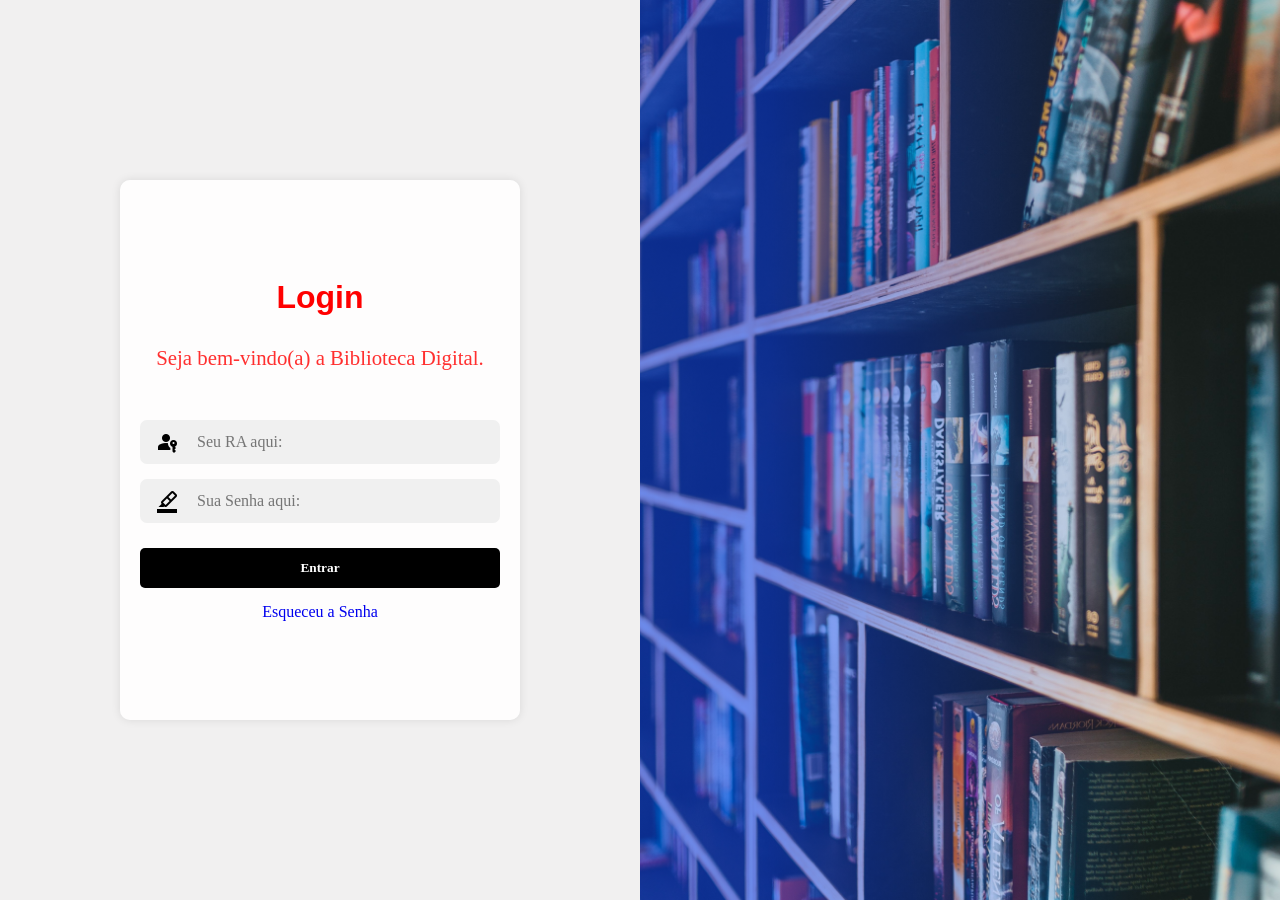
==== src/main/resources/static/index.html @ afdd9a24 "Arrumando o front-end da página de login" ====
<!DOCTYPE html>
<html lang="pt-br">

<head>
    <meta charset="UTF-8">
    <meta name="viewport" content="width=device-width, initial-scale=1.0">
    <title>Login</title>

    <link rel="stylesheet"
        href="https://fonts.googleapis.com/css2?family=Material+Symbols+Outlined:opsz,wght,FILL,GRAD@20..48,100..700,0..1,-50..200" />

    <!-- <link rel="shortcut icon" href="" type="image/x-icon"> tem que pegar um favicon ainda-->

    <link rel="stylesheet" href="./css/styles_login.css">
</head>

<body>
    <main>
        <section id="login">
            <div id="imagem">

            </div>
            <div id="formulario">
                <h1>Login</h1>
                <p>Seja bem-vindo(a) a Biblioteca Digital.</p>

                <!-- <form action="../assets/php/login.php" method="post" autocomplete="on"> esqueci a utilidade disso, vou checar depois -->

                    <div class="campo">
                        <span class="material-symbols-outlined">passkey</span>

                        <input type="ra" name="login" id="ilogin" placeholder="Seu RA aqui:" autocomplete="on"
                            required maxlength="13">

                        <label for="ilogin">Login</label>
                    </div>

                    <div class="campo">
                        <span class="material-symbols-outlined">format_ink_highlighter</span>

                        <input type="password" name="senha" id="isenha" placeholder="Sua Senha aqui:"
                            autocomplete="current-password" required minlength="8" maxlength="20">

                        <label for="isenha">Senha:</label>
                    </div>

                    <input type="submit" value="Entrar">

                    <a href="esqueci.html" class="botao">
                        Esqueceu a Senha
                    </a>
                </form>
            </div>
        </section>
        <section id="img">
            
        </section>
    </main>
</body>

</html>
---- src/main/resources/static/css/styles_login.css ----
@charset "utf-8";

* {
    margin: 0;
    padding: 0;
    box-sizing: border-box;
    font-family: 'Times New Roman', Times, serif;
}


html, body {
    width: 100vw;
    height: 100vh;
    margin: 0;
    padding: 0;
    overflow-x: hidden;
}


main {
    width: 100vw;
    height: 100vh;
    display: flex;
    flex-direction: row;
}


section#login {
    width: 50vw;
    height: 100vh;
    background-color: rgba(240, 239, 239, 0.9);
    box-shadow: 2px 0px 10px rgb(190, 190, 190);
    
    display: flex;
    flex-direction: column;
    justify-content: center;
    align-items: center;
    position: relative;
}

/* SECTION DE IMAGEM (Direita) */
section#img {
    width: 50vw;
    height: 100vh;
    
    background-image: linear-gradient(to left, rgba(0, 0, 0, 0) 20%, rgba(0, 60, 255, 0.5) 80%), url("../imgs/fundo_login.jpg");
    background-size: cover;
    background-repeat: no-repeat;
    background-position: center;
    position: relative;
}

/* Caixa do formulário dentro do login */
section#login > div#formulario {
    width: 80%;
    max-width: 400px;
    height: 60%;
    padding: 20px;
    box-shadow: 0 0 10px rgba(0, 0, 0, 0.1);
    background-color: rgba(255, 255, 255, 0.9);
    border-radius: 10px;
    align-content: center;
}

div#formulario > h1 {
    text-align: center;
    margin-bottom: 30px;
    color: rgb(255, 0, 0);
    font-size: 2rem;
    font-family: 'Trebuchet MS', 'Lucida Sans Unicode', 'Lucida Grande', 'Lucida Sans', Arial, sans-serif;

}

#formulario p {
    font-size: 1.3rem;
    text-align: center;
    margin-bottom: 50px;
    color: rgb(255, 47, 47);
}

div.campo {
    margin-bottom: 15px;
    display: flex;
    align-items: center;
    background-color: #f0f0f0;
    border-radius: 7px;
    padding: 5px;
}

div.campo > label {
    display: none;
}

div.campo > span {
    color: rgb(0, 0, 0);
    font-size: 1.5rem;
    padding: 0 10px;
}

div.campo > input {
    background-color: transparent;
    font-size: 1rem;
    width: 100%;
    border: none;
    outline: none;
    padding: 8px;
    cursor: pointer;
}


div.campo:focus-within {
    background-color: rgb(255, 255, 255);
    box-shadow: 0 0 5px rgba(0, 0, 0, 0.1);
}

input[type=submit] {
    border-radius: 5px;
    width: 100%;
    height: 40px;
    border: none;
    transition: 0.4s;
    background-color: black;
    color: white;
    cursor: pointer;
    font-weight: bold;
    margin-top: 10px;
    transition: background-color 0.5s ease;
}

input[type=submit]:hover {
    background-color: #ff2018;
}

.botao {
    display: block;
    text-align: center;
    margin-top: 15px;
    text-decoration: none;
}

.botao:hover {
    text-decoration: underline;
}
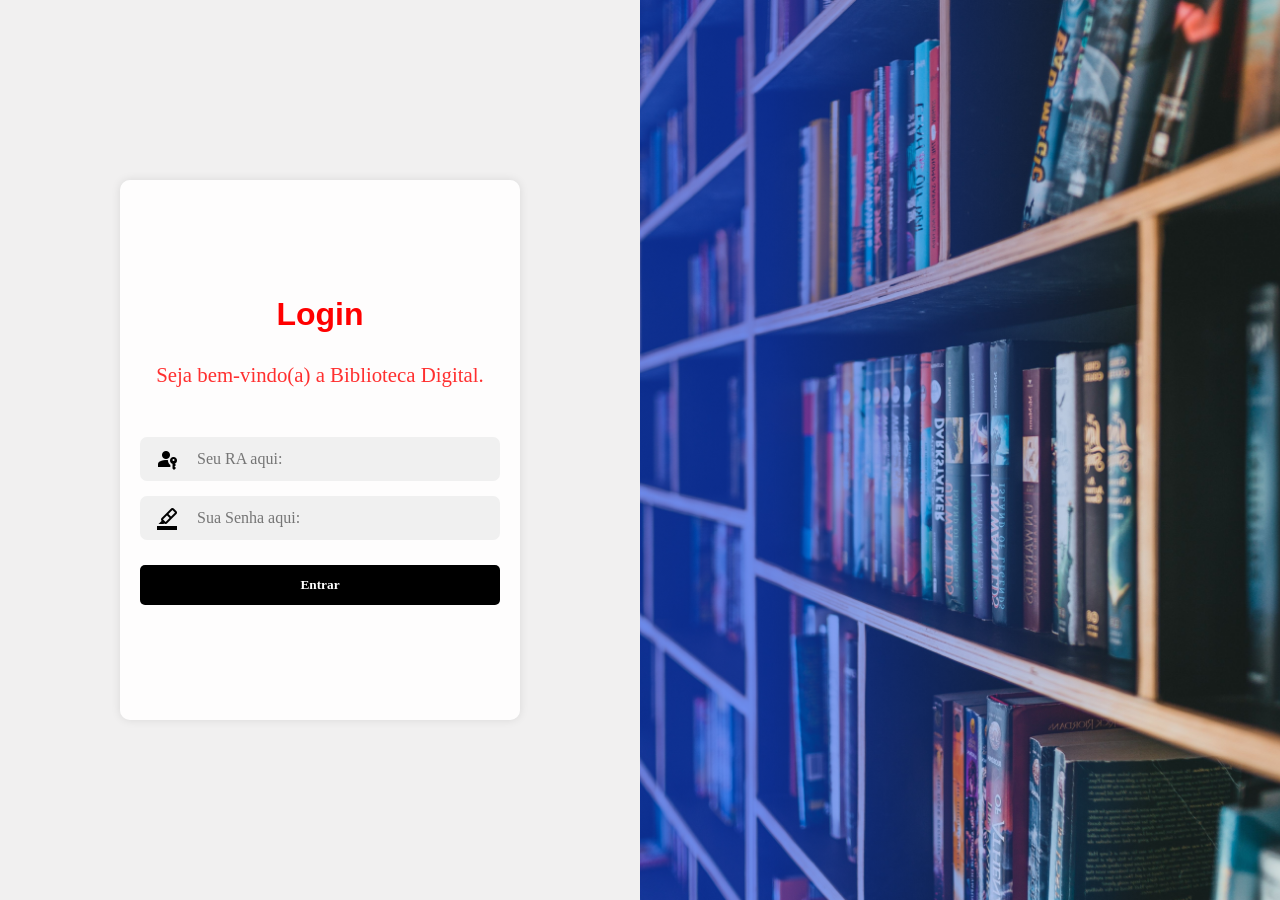
==== commit b6252a16: "revisado/bug fix pagina de login" ====
--- a/src/main/resources/static/index.html
+++ b/src/main/resources/static/index.html
@@ -25,11 +25,11 @@
                 <p>Seja bem-vindo(a) a Biblioteca Digital.</p>
 
                 <!-- <form action="../assets/php/login.php" method="post" autocomplete="on"> esqueci a utilidade disso, vou checar depois -->
-
+                    <form action="/login" method="POST">
                     <div class="campo">
                         <span class="material-symbols-outlined">passkey</span>
 
-                        <input type="ra" name="login" id="ilogin" placeholder="Seu RA aqui:" autocomplete="on"
+                        <input type="text" name="username" id="ilogin" placeholder="Seu RA aqui:" autocomplete="on"
                             required maxlength="13">
 
                         <label for="ilogin">Login</label>
@@ -38,7 +38,7 @@
                     <div class="campo">
                         <span class="material-symbols-outlined">format_ink_highlighter</span>
 
-                        <input type="password" name="senha" id="isenha" placeholder="Sua Senha aqui:"
+                        <input type="password" name="password" id="isenha" placeholder="Sua Senha aqui:"
                             autocomplete="current-password" required minlength="8" maxlength="20">
 
                         <label for="isenha">Senha:</label>
@@ -46,9 +46,6 @@
 
                     <input type="submit" value="Entrar">
 
-                    <a href="esqueci.html" class="botao">
-                        Esqueceu a Senha
-                    </a>
                 </form>
             </div>
         </section>
